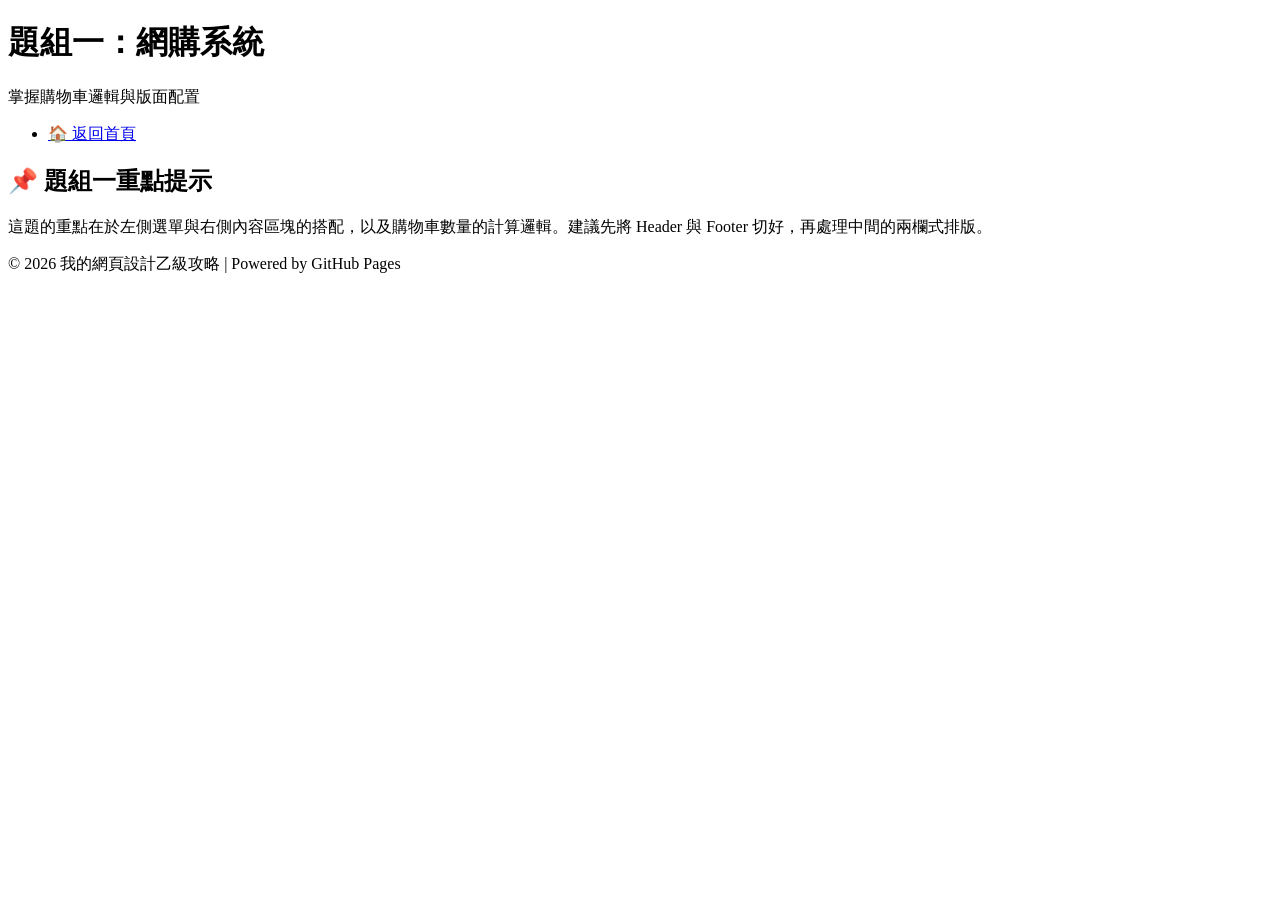
==== task1.html @ 80fc2875 "first init" ====
<!DOCTYPE html>
<html lang="zh-TW">
<head>
    <meta charset="UTF-8">
    <meta name="viewport" content="width=device-width, initial-scale=1.0">
    <title>題組一攻略 - 網頁設計乙級</title>
    <link rel="stylesheet" href="style.css">
</head>
<body>
    <header class="hero">
        <h1>題組一：網購系統</h1>
        <p>掌握購物車邏輯與版面配置</p>
    </header>

    <nav class="navbar">
        <ul>
            <li><a href="index.html">🏠 返回首頁</a></li>
        </ul>
    </nav>

    <main class="container">
        <section class="card">
            <h2>📌 題組一重點提示</h2>
            <p>這題的重點在於左側選單與右側內容區塊的搭配，以及購物車數量的計算邏輯。建議先將 Header 與 Footer 切好，再處理中間的兩欄式排版。</p>
        </section>
    </main>

    <footer>
        <p>&copy; 2026 我的網頁設計乙級攻略 | Powered by GitHub Pages</p>
    </footer>
</body>
</html>
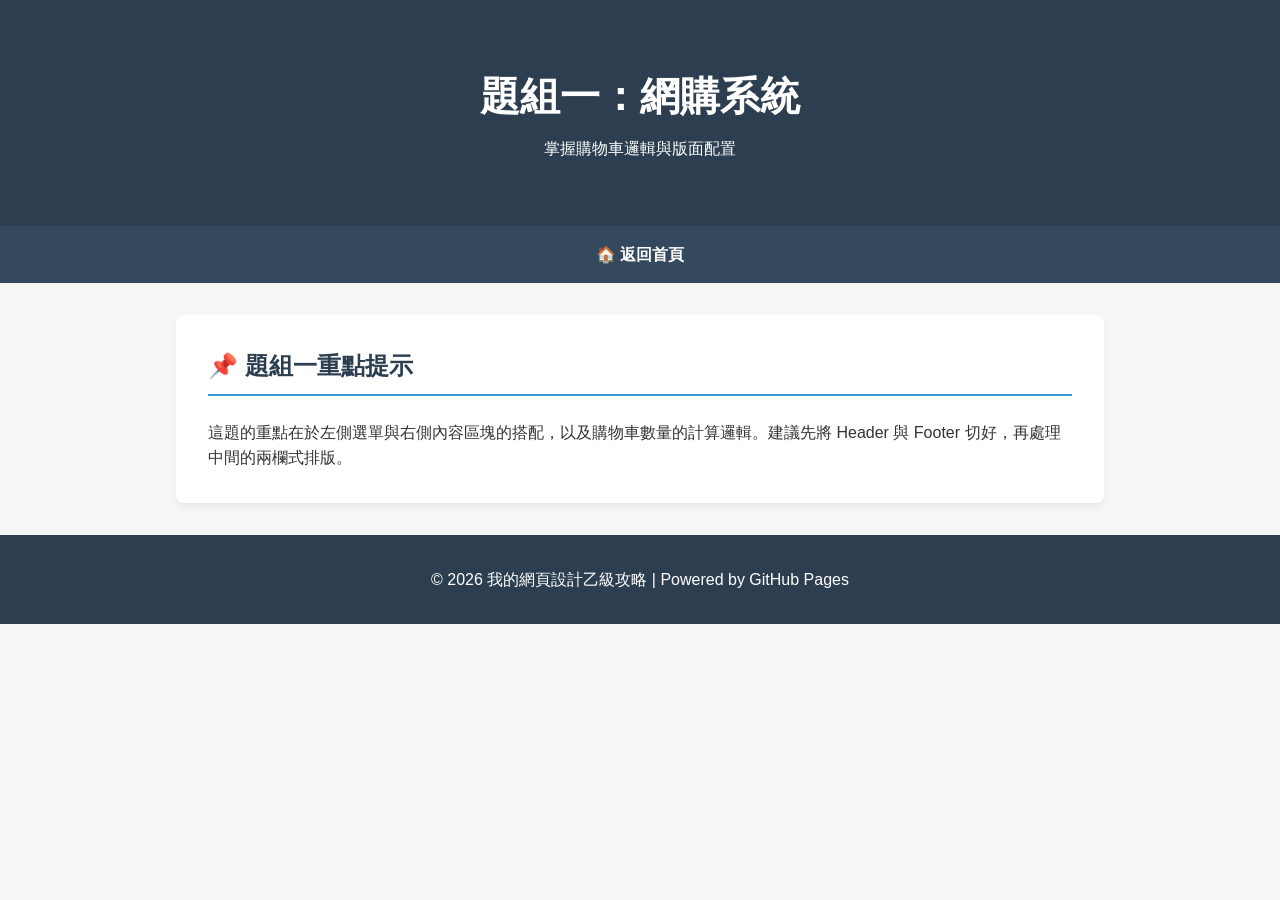
==== commit 23e5b4d7: "task add style" ====
--- a/task1.html
+++ b/task1.html
@@ -4,7 +4,7 @@
     <meta charset="UTF-8">
     <meta name="viewport" content="width=device-width, initial-scale=1.0">
     <title>題組一攻略 - 網頁設計乙級</title>
-    <link rel="stylesheet" href="style.css">
+    <link rel="stylesheet" href="./ctyle/style.css">
 </head>
 <body>
     <header class="hero">
--- a/ctyle/style.css
+++ b/ctyle/style.css
@@ -0,0 +1,98 @@
+/* 基本重置與字體設定 */
+* {
+    margin: 0;
+    padding: 0;
+    box-sizing: border-box;
+}
+
+body {
+    font-family: 'Helvetica Neue', Arial, '微軟正黑體', sans-serif;
+    line-height: 1.6;
+    background-color: #f4f7f6;
+    color: #333;
+}
+
+/* 頂部橫幅 (Hero) */
+.hero {
+    background-color: #2c3e50;
+    color: white;
+    text-align: center;
+    padding: 4rem 2rem;
+}
+
+.hero h1 {
+    font-size: 2.5rem;
+    margin-bottom: 0.5rem;
+}
+
+/* 導覽列 (Navbar) */
+.navbar {
+    background-color: #34495e;
+    padding: 1rem;
+    position: sticky;
+    top: 0;
+    z-index: 100;
+}
+
+.navbar ul {
+    list-style: none;
+    display: flex;
+    justify-content: center;
+    gap: 2rem;
+}
+
+.navbar a {
+    color: white;
+    text-decoration: none;
+    font-weight: bold;
+    transition: color 0.3s ease;
+}
+
+.navbar a:hover {
+    color: #3498db;
+}
+
+/* 主要內容區塊 */
+.container {
+    max-width: 960px;
+    margin: 2rem auto;
+    padding: 0 1rem;
+}
+
+.card {
+    background: white;
+    padding: 2rem;
+    border-radius: 8px;
+    box-shadow: 0 4px 6px rgba(0,0,0,0.05);
+    margin-bottom: 2rem;
+}
+
+.card h2 {
+    color: #2c3e50;
+    border-bottom: 2px solid #3498db;
+    padding-bottom: 0.5rem;
+    margin-bottom: 1.5rem;
+}
+
+/* 網格系統 (Grid) */
+.grid-2 {
+    display: grid;
+    grid-template-columns: repeat(auto-fit, minmax(300px, 1fr));
+    gap: 1.5rem;
+}
+
+.tip-box {
+    background-color: #ecf0f1;
+    padding: 1.5rem;
+    border-left: 4px solid #3498db;
+    border-radius: 4px;
+}
+
+/* 頁尾 (Footer) */
+footer {
+    text-align: center;
+    padding: 2rem;
+    background-color: #2c3e50;
+    color: white;
+    margin-top: 2rem;
+}
